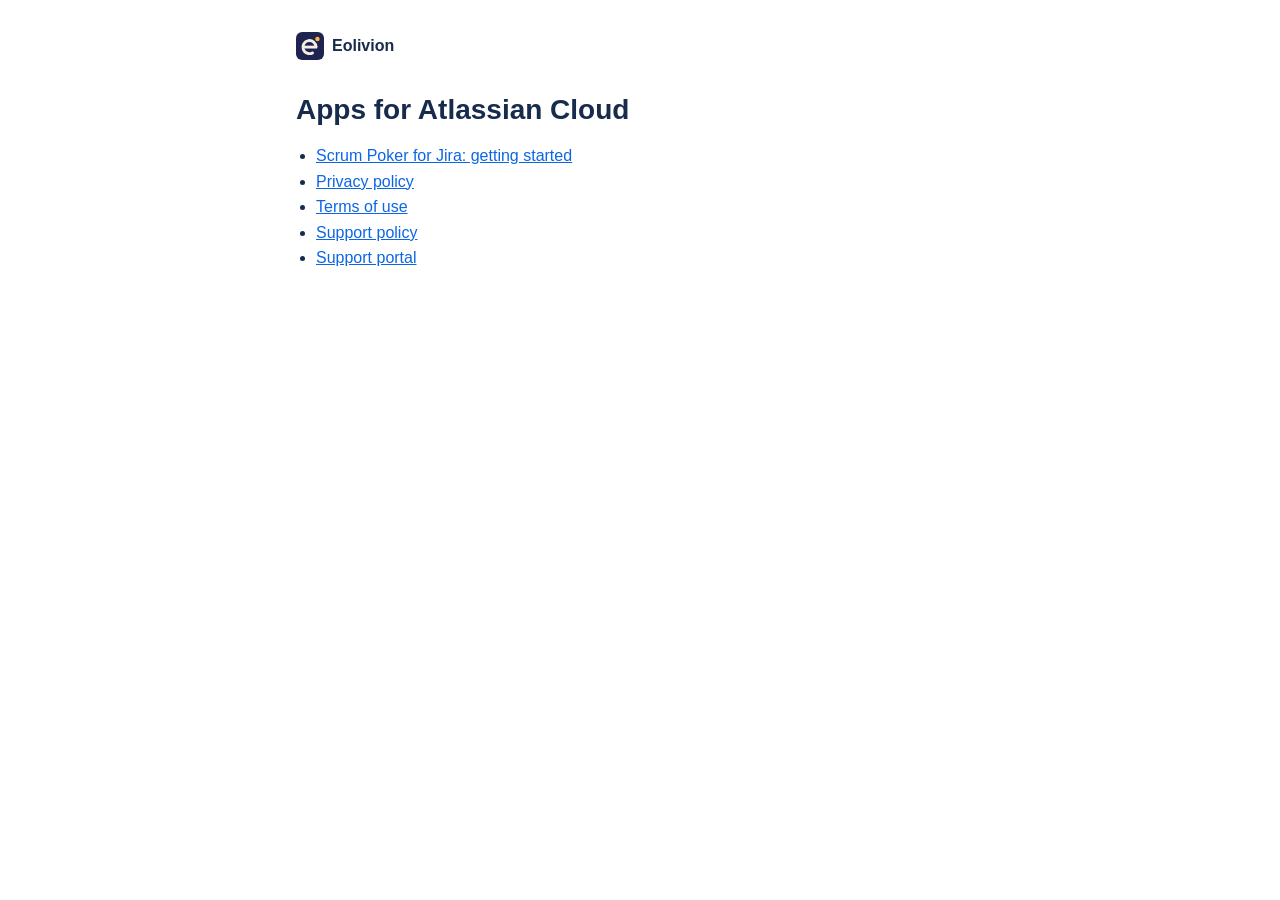
==== index.html @ 24acf3a4 "Support policy" ====
<!doctype html>
<html lang="en">
<head>
<meta charset="utf-8">
<meta name="viewport" content="width=device-width, initial-scale=1">
<title>Eolivion</title>
<link rel="icon" href="eolivion-logo.svg" type="image/svg+xml">
<link rel="stylesheet" href="style.css">
</head>
<body>
<main>
<p class="brand"><img src="eolivion-logo.svg" alt="" width="28" height="28"> Eolivion</p>
<h1>Apps for Atlassian Cloud</h1>
<ul class="links">
<li><a href="scrum-poker/">Scrum Poker for Jira: getting started</a></li>
<li><a href="privacy/">Privacy policy</a></li>
<li><a href="terms/">Terms of use</a></li>
<li><a href="support/">Support policy</a></li>
<li><a href="https://eolivion.atlassian.net/servicedesk/customer/portal/1">Support portal</a></li>
</ul>
</main>
</body>
</html>
---- style.css ----
:root { --bg: #ffffff; --fg: #172b4d; --muted: #626f86; --line: #dcdfe4; --link: #0c66e4; }
@media (prefers-color-scheme: dark) {
  :root { --bg: #1d2125; --fg: #dee4ea; --muted: #9fadbc; --line: #384148; --link: #579dff; }
}
* { box-sizing: border-box; }
body { margin: 0; background: var(--bg); color: var(--fg);
  font: 16px/1.6 -apple-system, BlinkMacSystemFont, "Segoe UI", Roboto, sans-serif; }
main { max-width: 720px; margin: 0 auto; padding: 32px 16px 64px; }
a { color: var(--link); }
.brand { display: flex; align-items: center; gap: 8px; font-weight: 600; margin: 0 0 32px; }
.brand a { display: flex; align-items: center; gap: 8px; color: var(--fg); text-decoration: none; }
h1 { font-size: 28px; line-height: 1.25; margin: 0 0 4px; }
h2 { font-size: 19px; margin: 32px 0 8px; }
.meta { color: var(--muted); margin: 0 0 24px; }
.table { overflow-x: auto; }
table { border-collapse: collapse; width: 100%; font-size: 15px; }
th, td { text-align: left; vertical-align: top; padding: 8px; border-bottom: 1px solid var(--line); }
.links { padding-left: 20px; }
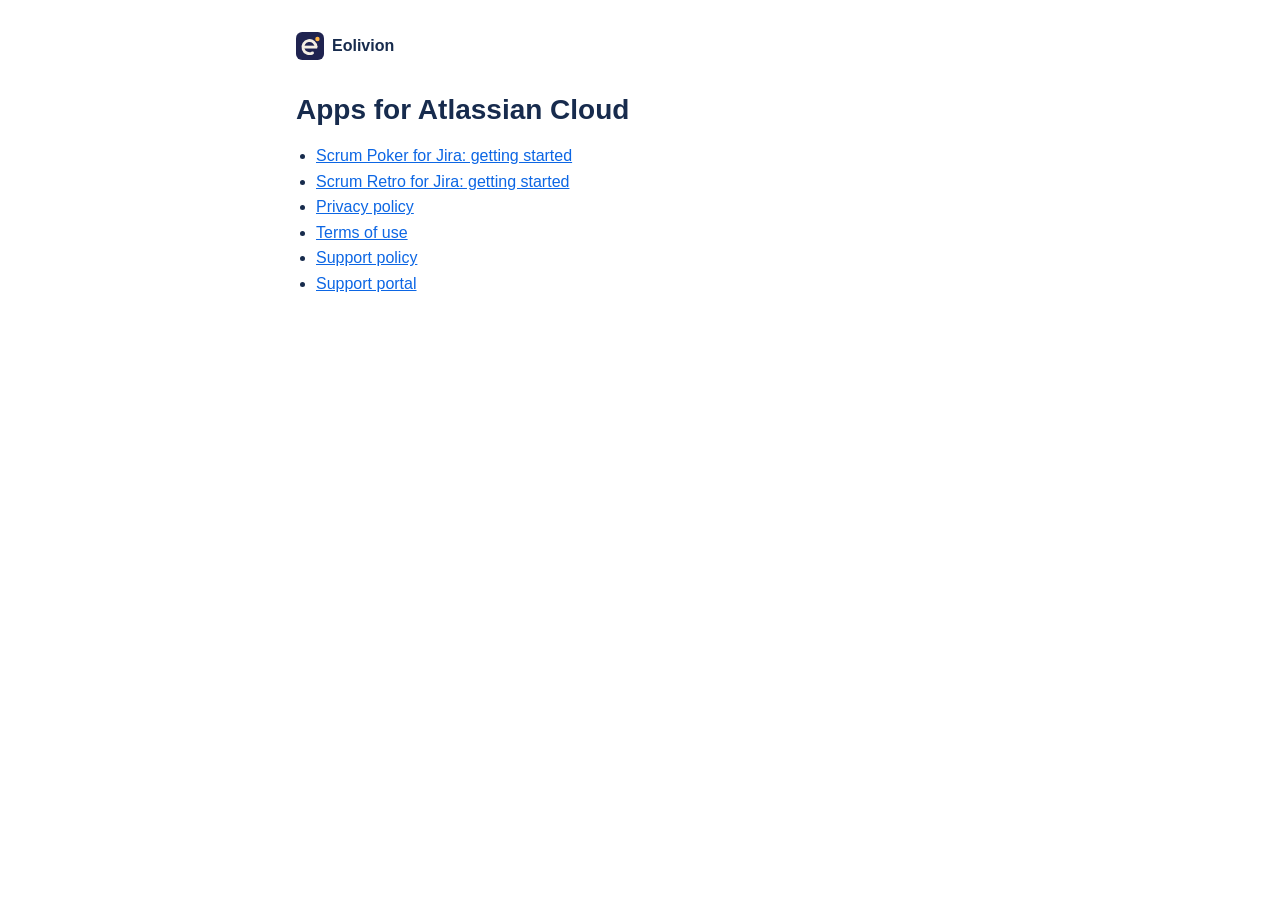
==== commit d823d734: "Scrum Retro: getting started; privacy and terms cover Scrum Retro" ====
--- a/index.html
+++ b/index.html
@@ -13,6 +13,7 @@
 <h1>Apps for Atlassian Cloud</h1>
 <ul class="links">
 <li><a href="scrum-poker/">Scrum Poker for Jira: getting started</a></li>
+<li><a href="scrum-retro/">Scrum Retro for Jira: getting started</a></li>
 <li><a href="privacy/">Privacy policy</a></li>
 <li><a href="terms/">Terms of use</a></li>
 <li><a href="support/">Support policy</a></li>
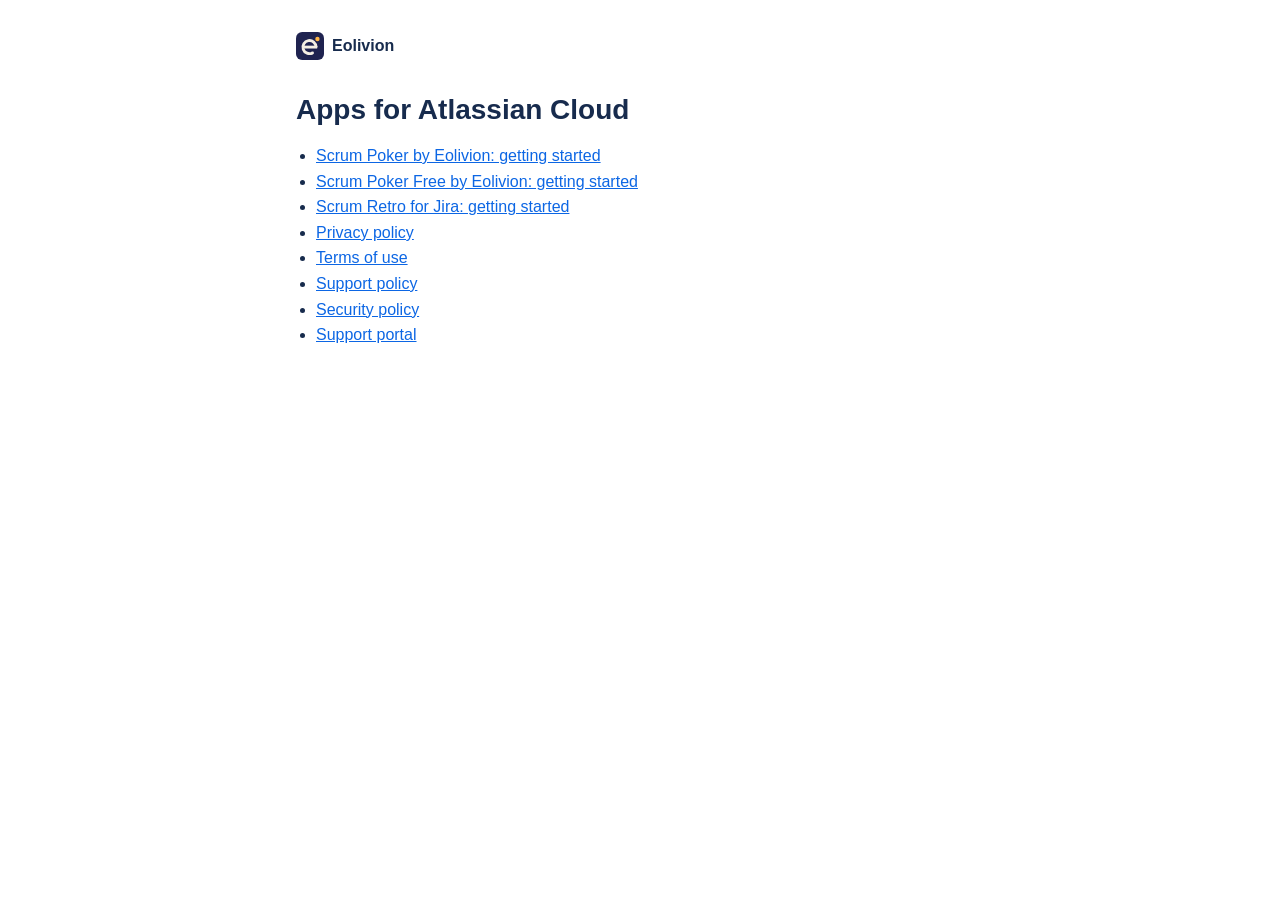
==== commit ccf8c91f: "New app names (by Eolivion); separate guide for Scrum Poker Free Co-Authored-By: Claude Opus 5.5 <no" ====
--- a/index.html
+++ b/index.html
@@ -12,11 +12,13 @@
 <p class="brand"><img src="eolivion-logo.svg" alt="" width="28" height="28"> Eolivion</p>
 <h1>Apps for Atlassian Cloud</h1>
 <ul class="links">
-<li><a href="scrum-poker/">Scrum Poker for Jira: getting started</a></li>
+<li><a href="scrum-poker/">Scrum Poker by Eolivion: getting started</a></li>
+<li><a href="scrum-poker-free/">Scrum Poker Free by Eolivion: getting started</a></li>
 <li><a href="scrum-retro/">Scrum Retro for Jira: getting started</a></li>
 <li><a href="privacy/">Privacy policy</a></li>
 <li><a href="terms/">Terms of use</a></li>
 <li><a href="support/">Support policy</a></li>
+<li><a href="security/">Security policy</a></li>
 <li><a href="https://eolivion.atlassian.net/servicedesk/customer/portal/1">Support portal</a></li>
 </ul>
 </main>
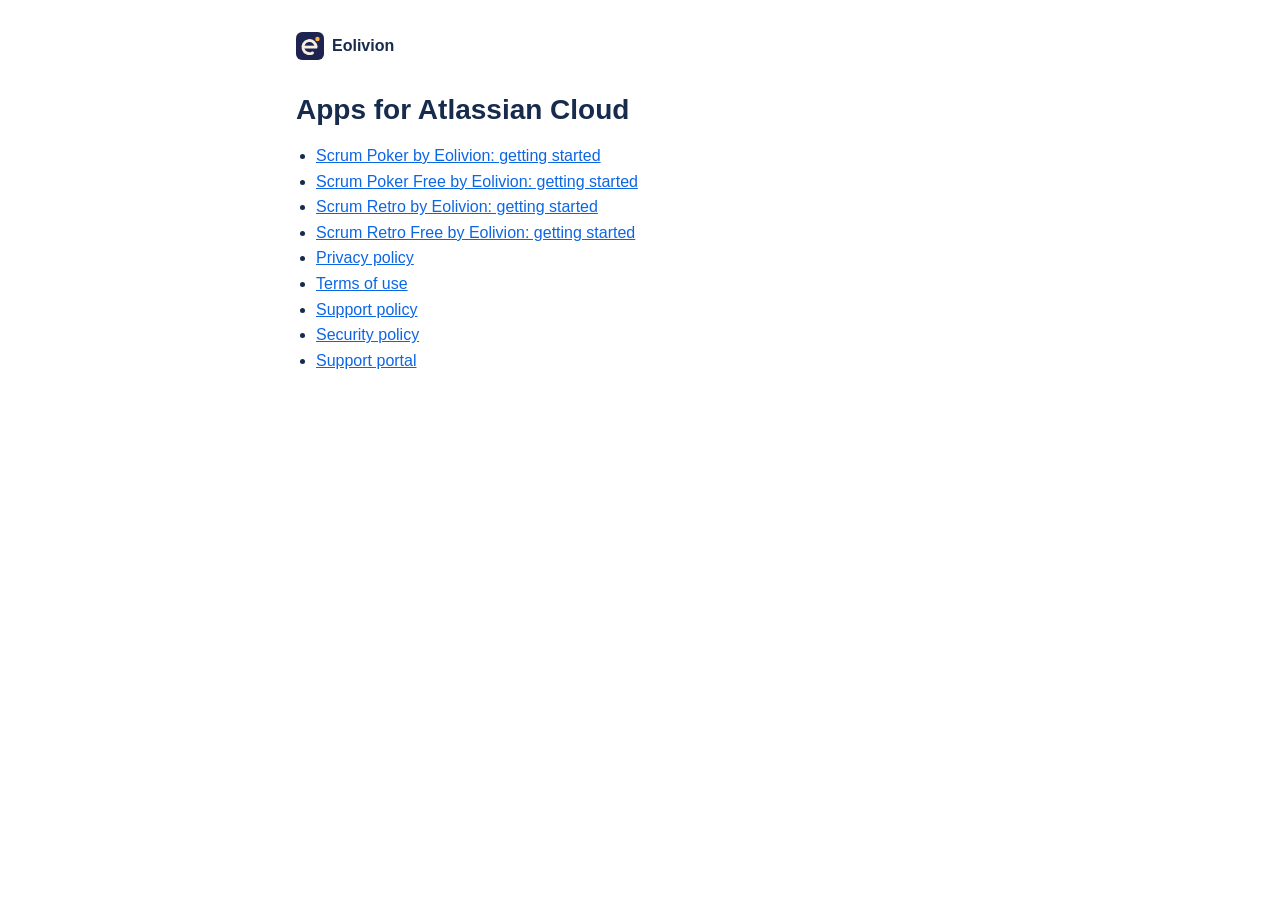
==== commit f2fe6988: "Scrum Retro by Eolivion guide; separate guide for Scrum Retro Free by Eolivion Co-Authored-By: Claud" ====
--- a/index.html
+++ b/index.html
@@ -14,7 +14,8 @@
 <ul class="links">
 <li><a href="scrum-poker/">Scrum Poker by Eolivion: getting started</a></li>
 <li><a href="scrum-poker-free/">Scrum Poker Free by Eolivion: getting started</a></li>
-<li><a href="scrum-retro/">Scrum Retro for Jira: getting started</a></li>
+<li><a href="scrum-retro/">Scrum Retro by Eolivion: getting started</a></li>
+<li><a href="scrum-retro-free/">Scrum Retro Free by Eolivion: getting started</a></li>
 <li><a href="privacy/">Privacy policy</a></li>
 <li><a href="terms/">Terms of use</a></li>
 <li><a href="support/">Support policy</a></li>
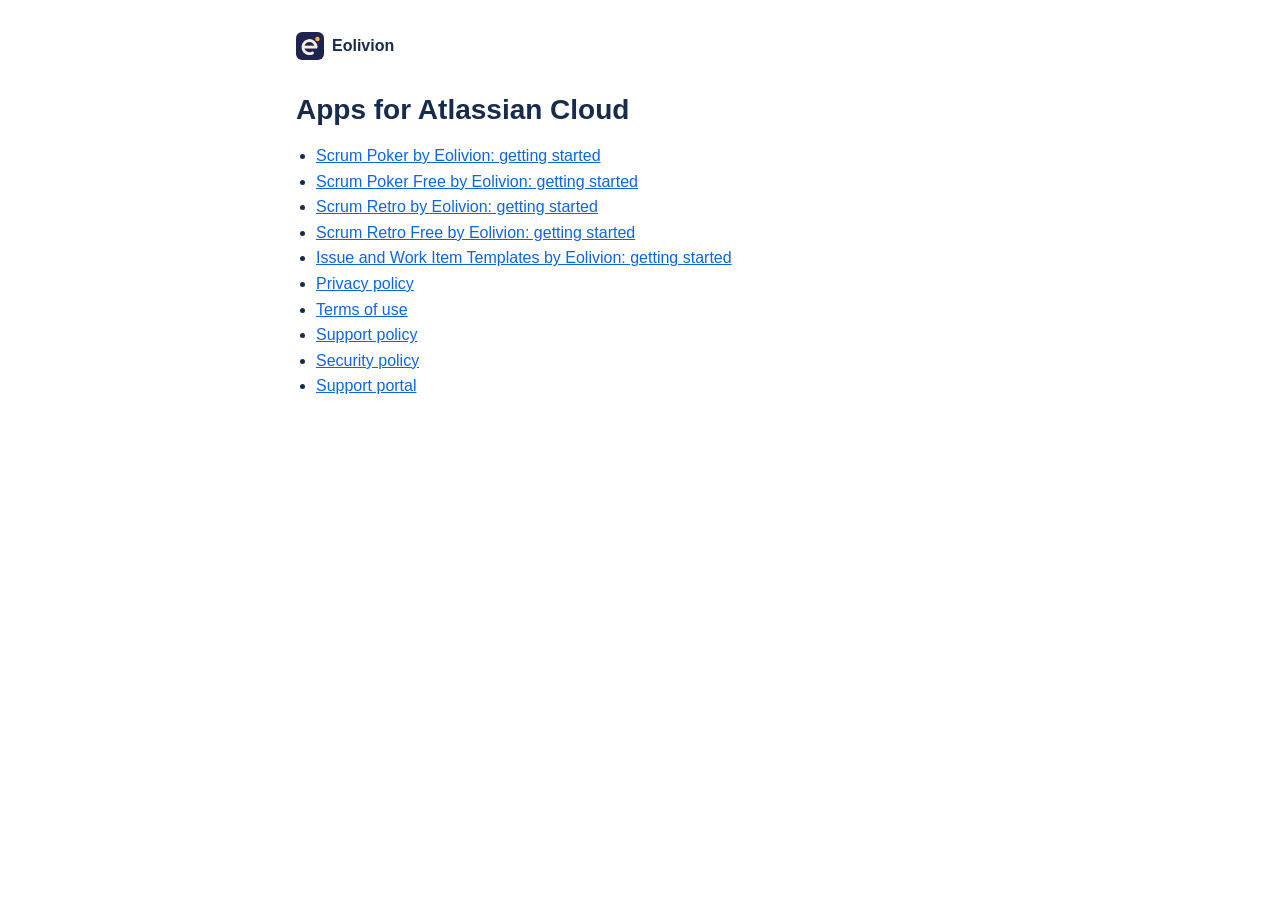
==== commit 293aa014: "Issue and Work Item Templates by Eolivion: guide, privacy section and terms" ====
--- a/index.html
+++ b/index.html
@@ -16,6 +16,7 @@
 <li><a href="scrum-poker-free/">Scrum Poker Free by Eolivion: getting started</a></li>
 <li><a href="scrum-retro/">Scrum Retro by Eolivion: getting started</a></li>
 <li><a href="scrum-retro-free/">Scrum Retro Free by Eolivion: getting started</a></li>
+<li><a href="issue-templates/">Issue and Work Item Templates by Eolivion: getting started</a></li>
 <li><a href="privacy/">Privacy policy</a></li>
 <li><a href="terms/">Terms of use</a></li>
 <li><a href="support/">Support policy</a></li>
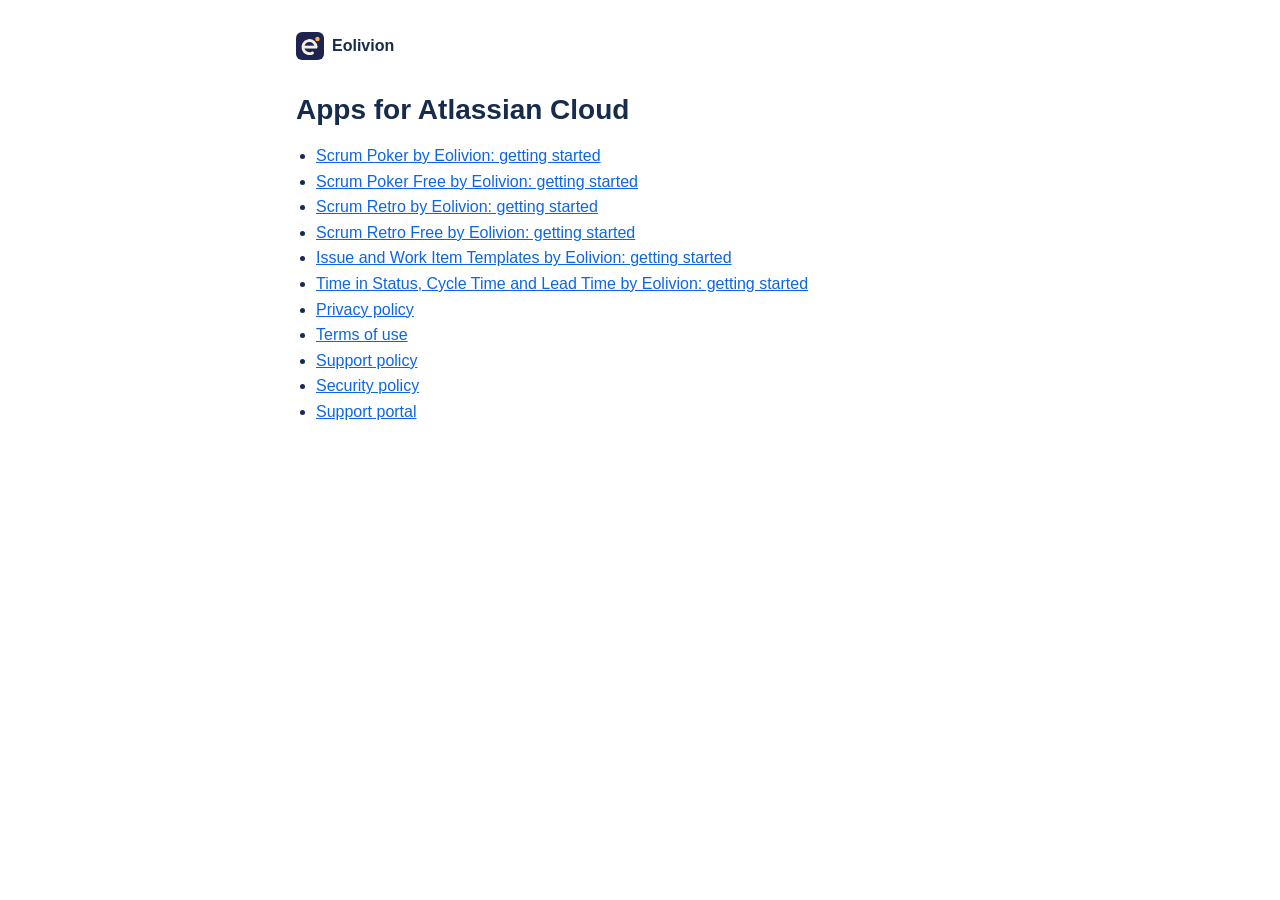
==== commit 526b8d9b: "Time in Status, Cycle Time and Lead Time by Eolivion: guide, privacy section and terms" ====
--- a/index.html
+++ b/index.html
@@ -17,6 +17,7 @@
 <li><a href="scrum-retro/">Scrum Retro by Eolivion: getting started</a></li>
 <li><a href="scrum-retro-free/">Scrum Retro Free by Eolivion: getting started</a></li>
 <li><a href="issue-templates/">Issue and Work Item Templates by Eolivion: getting started</a></li>
+<li><a href="time-in-status/">Time in Status, Cycle Time and Lead Time by Eolivion: getting started</a></li>
 <li><a href="privacy/">Privacy policy</a></li>
 <li><a href="terms/">Terms of use</a></li>
 <li><a href="support/">Support policy</a></li>
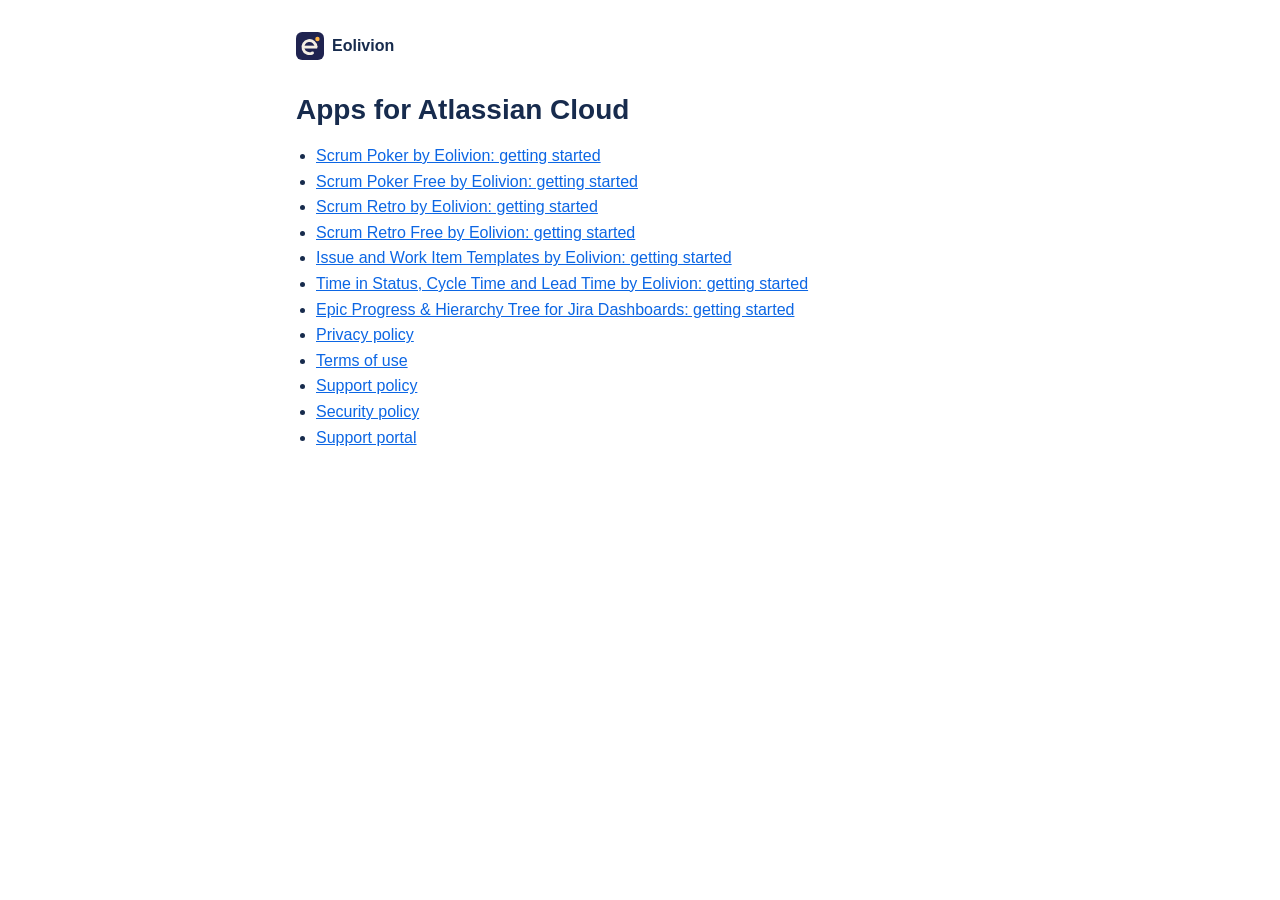
==== commit 0f7d289b: "Epic Progress & Hierarchy Tree: guia, privacidade, termos e segurança" ====
--- a/index.html
+++ b/index.html
@@ -18,6 +18,7 @@
 <li><a href="scrum-retro-free/">Scrum Retro Free by Eolivion: getting started</a></li>
 <li><a href="issue-templates/">Issue and Work Item Templates by Eolivion: getting started</a></li>
 <li><a href="time-in-status/">Time in Status, Cycle Time and Lead Time by Eolivion: getting started</a></li>
+<li><a href="epic-progress/">Epic Progress &amp; Hierarchy Tree for Jira Dashboards: getting started</a></li>
 <li><a href="privacy/">Privacy policy</a></li>
 <li><a href="terms/">Terms of use</a></li>
 <li><a href="support/">Support policy</a></li>
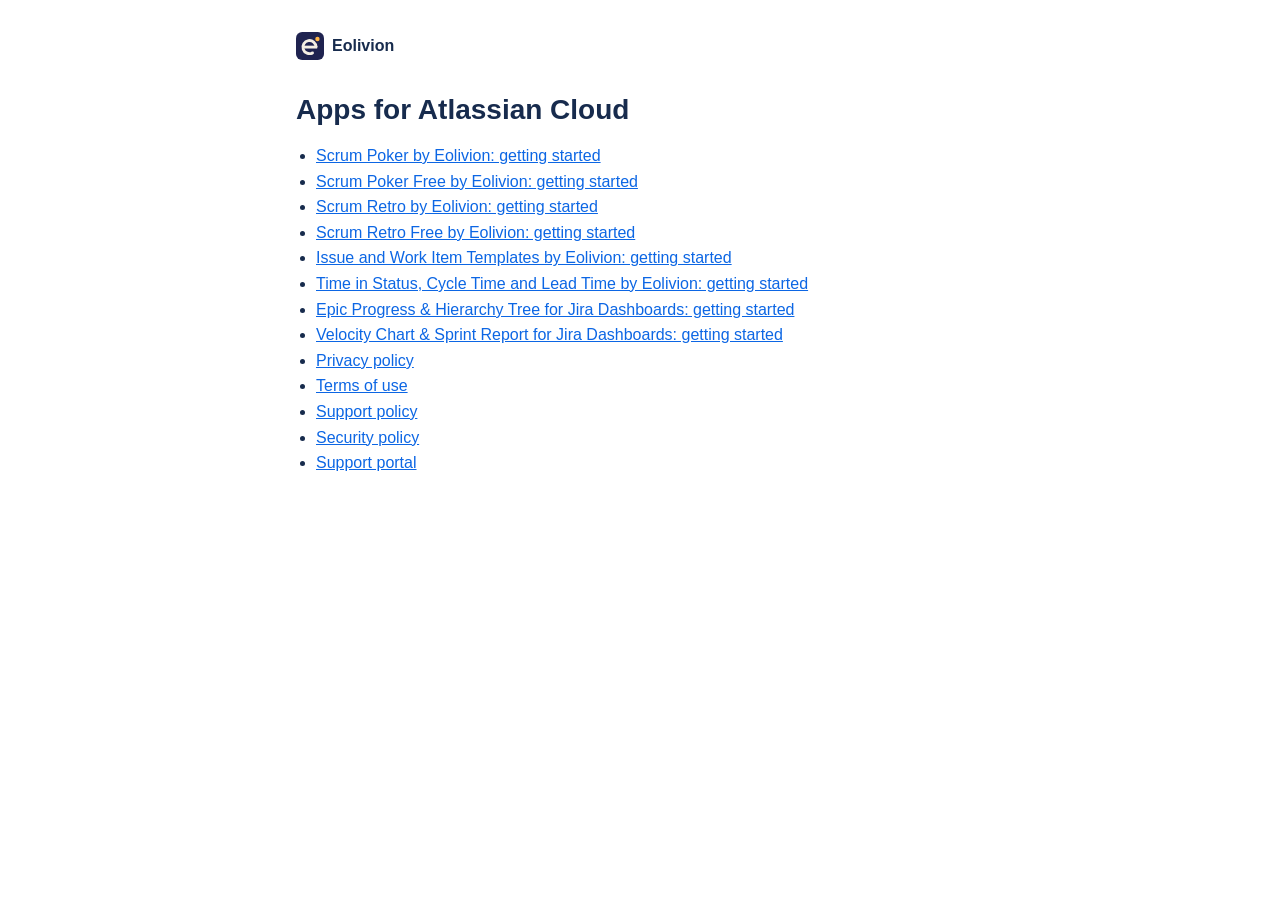
==== commit 290bbf10: "Velocity Chart & Sprint Report: guia, privacidade, termos e segurança; filtro novo no guia da hierar" ====
--- a/index.html
+++ b/index.html
@@ -19,6 +19,7 @@
 <li><a href="issue-templates/">Issue and Work Item Templates by Eolivion: getting started</a></li>
 <li><a href="time-in-status/">Time in Status, Cycle Time and Lead Time by Eolivion: getting started</a></li>
 <li><a href="epic-progress/">Epic Progress &amp; Hierarchy Tree for Jira Dashboards: getting started</a></li>
+<li><a href="velocity-chart/">Velocity Chart &amp; Sprint Report for Jira Dashboards: getting started</a></li>
 <li><a href="privacy/">Privacy policy</a></li>
 <li><a href="terms/">Terms of use</a></li>
 <li><a href="support/">Support policy</a></li>
